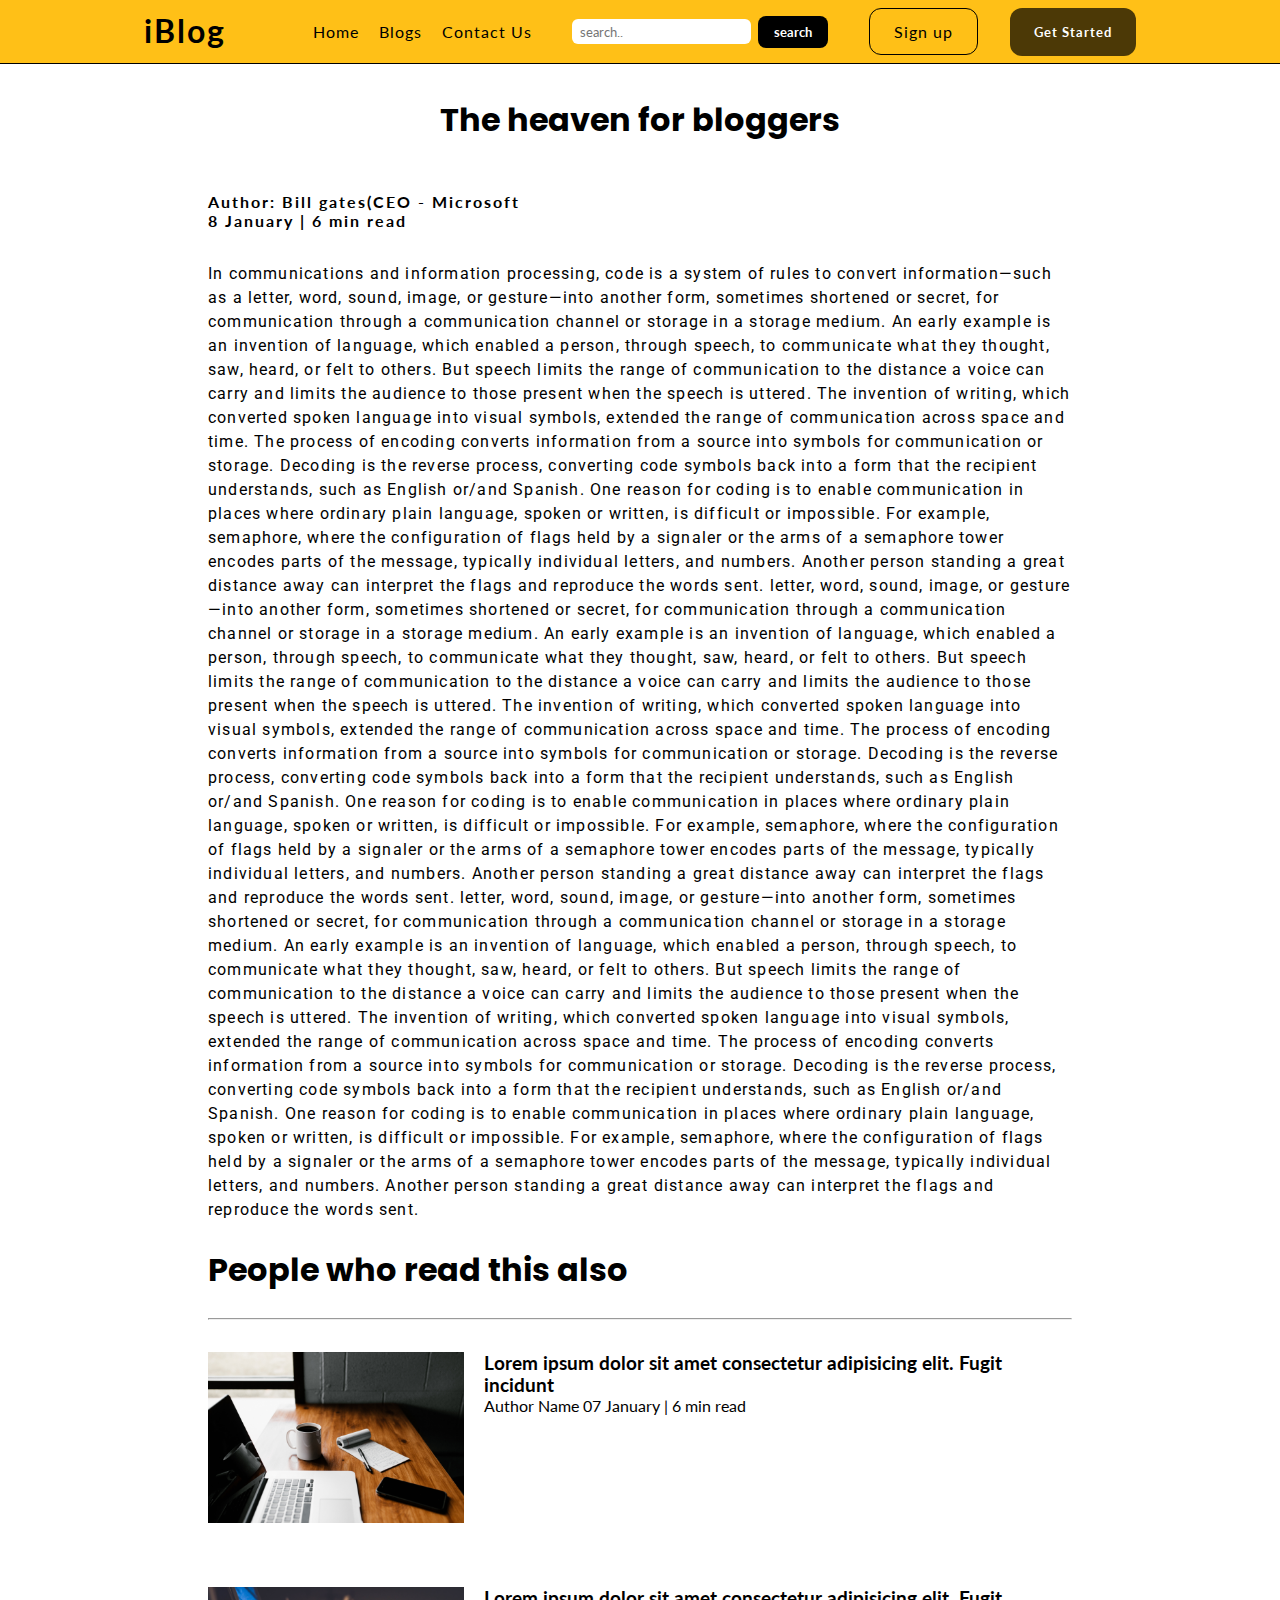
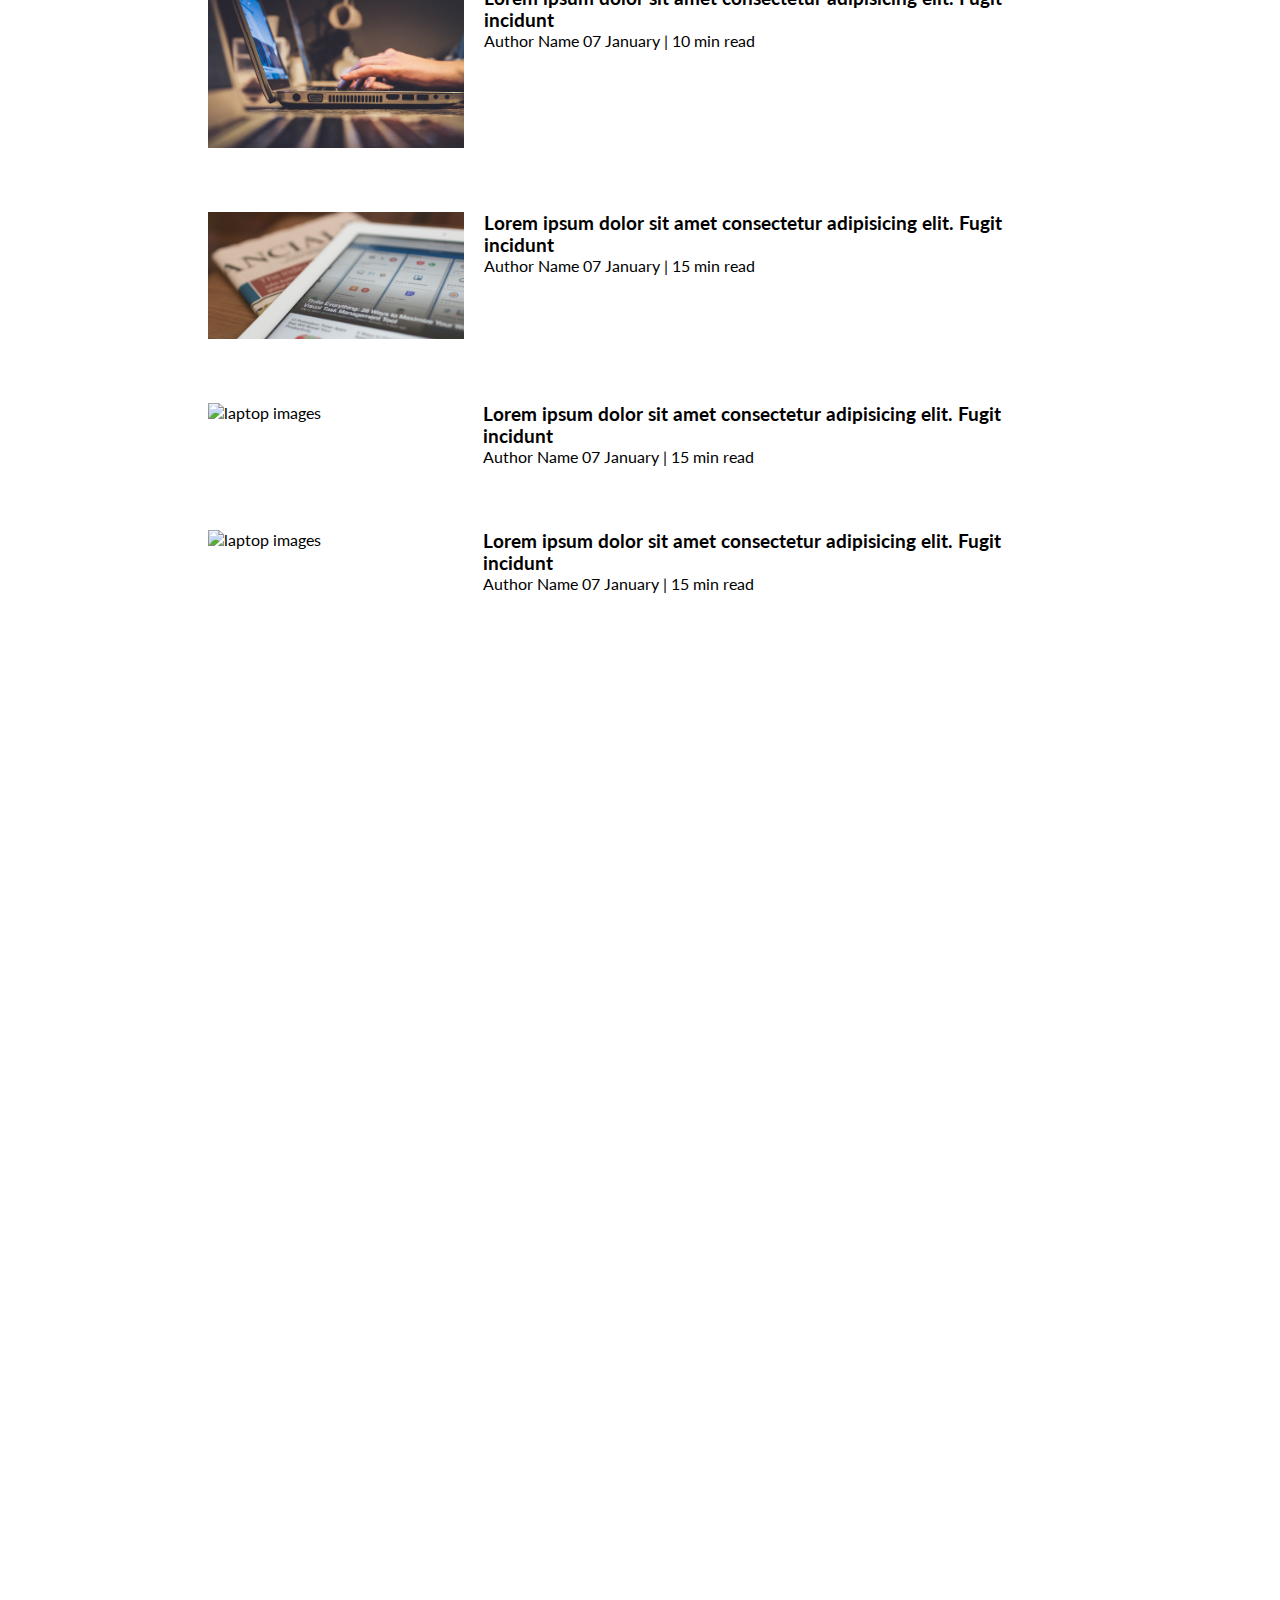
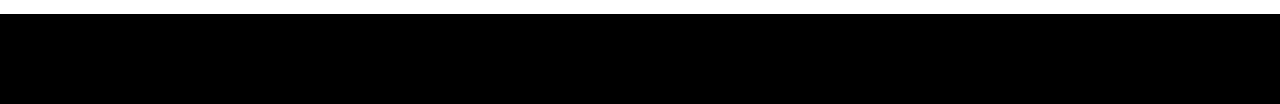
==== blog.html @ 00a7b02b "Add files via upload" ====
<!DOCTYPE html>
<html lang="en">

<head>
    <meta charset="UTF-8">
    <meta http-equiv="X-UA-Compatible" content="IE=edge">
    <meta name="viewport" content="width=device-width, initial-scale=1.0">
    <title>iBlog-Heaven for bloggers</title>
    <link rel="stylesheet" href="css/styles.css">
    <link rel="stylesheet" href="css/utility.css">
    <link rel="stylesheet" href="css/signIn.css">
    <link rel="stylesheet" href="css/media.css">

    <!-- Fonts Awesome link -->
    <script src="https://kit.fontawesome.com/3bf8c869a3.js" crossorigin="anonymous"></script>

</head>

<body>
    <!-- nav bar -->
    <nav class="navigation  marginAuto">

        <div class="brand">
               <h1 class="brand-text"><a href="/">iBlog</a></h1>
           </div>
       <div class="left">
           <ul class="left-item-list ">
               <li class="left-list"><a href="/" class="left-list-links">Home</a></li>
               <li class="left-list"><a href="blog.html" class="left-list-links">Blogs</a></li>
               <li class="left-list"><a href="contact.html" class="left-list-links">Contact Us</a></li>
           </ul>
       </div>


           <div class="search-container">

               <form action="/search.html" method="get">
               <input type="text" name="query" id="search" placeholder="search..">
               <button class="btn">search</button>
               </form>
           </div>

       <div class="right">
           <a href="/signIn.html" class="sign">Sign up</a>
           <a href="" class="getStarted btn">Get Started</a>
       </div>
       
       <i class="fa-solid fa-bars"  id="nav-toggler"></i>
    
   </nav>

    <!-- main content -->

    <main class="content max-width-2 marginAuto">
        <!-- first slide -->

        <!-- Home  blogs section-->
        <section class=" fullScreenBlogs">

            <h2 class="articles-heading Blog-article">The heaven for bloggers</h2> 
            
          
            <div class="author-detail">
           <span class="author">Author: Bill gates(CEO - Microsoft</span>
            <span class="date-and-time">8 January | 6 min read</span>
            </div>
           

            <p class="blog-para">In communications and information processing, code is a system of rules to convert information—such as a
                letter, word, sound, image, or gesture—into another form, sometimes shortened or secret, for
                communication through a communication channel or storage in a storage medium. An early example is an
                invention of language, which enabled a person, through speech, to communicate what they thought, saw,
                heard, or felt to others. But speech limits the range of communication to the distance a voice can carry
                and limits the audience to those present when the speech is uttered. The invention of writing, which
                converted spoken language into visual symbols, extended the range of communication across space and
                time.

                The process of encoding converts information from a source into symbols for communication or storage.
                Decoding is the reverse process, converting code symbols back into a form that the recipient
                understands, such as English or/and Spanish.

                One reason for coding is to enable communication in places where ordinary plain language, spoken or
                written, is difficult or impossible. For example, semaphore, where the configuration of flags held by a
                signaler or the arms of a semaphore tower encodes parts of the message, typically individual letters,
                and numbers. Another person standing a great distance away can interpret the flags and reproduce the
                words sent.
                letter, word, sound, image, or gesture—into another form, sometimes shortened or secret, for
                communication through a communication channel or storage in a storage medium. An early example is an
                invention of language, which enabled a person, through speech, to communicate what they thought, saw,
                heard, or felt to others. But speech limits the range of communication to the distance a voice can carry
                and limits the audience to those present when the speech is uttered. The invention of writing, which
                converted spoken language into visual symbols, extended the range of communication across space and
                time.

                The process of encoding converts information from a source into symbols for communication or storage.
                Decoding is the reverse process, converting code symbols back into a form that the recipient
                understands, such as English or/and Spanish.

                One reason for coding is to enable communication in places where ordinary plain language, spoken or
                written, is difficult or impossible. For example, semaphore, where the configuration of flags held by a
                signaler or the arms of a semaphore tower encodes parts of the message, typically individual letters,
                and numbers. Another person standing a great distance away can interpret the flags and reproduce the
                words sent.
                letter, word, sound, image, or gesture—into another form, sometimes shortened or secret, for
                communication through a communication channel or storage in a storage medium. An early example is an
                invention of language, which enabled a person, through speech, to communicate what they thought, saw,
                heard, or felt to others. But speech limits the range of communication to the distance a voice can carry
                and limits the audience to those present when the speech is uttered. The invention of writing, which
                converted spoken language into visual symbols, extended the range of communication across space and
                time.

                The process of encoding converts information from a source into symbols for communication or storage.
                Decoding is the reverse process, converting code symbols back into a form that the recipient
                understands, such as English or/and Spanish.

                One reason for coding is to enable communication in places where ordinary plain language, spoken or
                written, is difficult or impossible. For example, semaphore, where the configuration of flags held by a
                signaler or the arms of a semaphore tower encodes parts of the message, typically individual letters,
                and numbers. Another person standing a great distance away can interpret the flags and reproduce the
                words sent.
            
            </p>

            <h3 class="articles-heading blog-heading">People who read this also</h3>
            <hr>

            <div class="article blogs">
                <img src="images/laptop.jpg" alt="laptop image">
                <div class="article-content">
                    <a href="blog.html">
                        <h3>Lorem ipsum dolor sit amet consectetur adipisicing elit. Fugit incidunt </h3>
                    </a>
                    <span class="blog-date">Author Name</span>
                    <span class="blog-date">07 January | 6 min read</span>

                </div>
            </div>

            <div class="article blogs">
                <img src="images/laptop1.jpg" alt="laptop image">
                <div class="article-content">
                    <a href="blog.html">
                        <h3>Lorem ipsum dolor sit amet consectetur adipisicing elit. Fugit incidunt </h3>
                    </a>
                    <span class="blog-date">Author Name</span>
                    <span class="blog-date">07 January | 10 min read</span>

                </div>
            </div>

            <div class="article blogs">
                <img src="images/newsPaper.jpg" alt="newsPaper image">
                <div class="article-content">
                    <a href="blog.html">
                        <h3>Lorem ipsum dolor sit amet consectetur adipisicing elit. Fugit incidunt </h3>
                    </a>
                    <span class="blog-date">Author Name</span>
                    <span class="blog-date">07 January | 15 min read</span>

                </div>
            </div>


            <div class="article blogs">
                <img src="https://images.unsplash.com/photo-1488190211105-8b0e65b80b4e?ixlib=rb-4.0.3&ixid=MnwxMjA3fDB8MHxzZWFyY2h8MjN8fGFydGljbGUlMjB3cml0aW5nfGVufDB8fDB8fA%3D%3D&auto=format&fit=crop&w=500&q=60"
                    alt="laptop images">
                <div class="article-content">
                    <a href="blog.html">
                        <h3>Lorem ipsum dolor sit amet consectetur adipisicing elit. Fugit incidunt </h3>
                    </a>
                    <span class="blog-date">Author Name</span>
                    <span class="blog-date">07 January | 15 min read</span>

                </div>
            </div>

            <div class="article blogs">
                <img src="https://images.unsplash.com/photo-1504542227056-9178533a9175?ixlib=rb-4.0.3&ixid=MnwxMjA3fDB8MHxzZWFyY2h8Mzh8fGFydGljbGUlMjB3cml0aW5nfGVufDB8fDB8fA%3D%3D&auto=format&fit=crop&w=500&q=60"
                    alt="laptop images">
                <div class="article-content">
                    <a href="blog.html">
                        <h3>Lorem ipsum dolor sit amet consectetur adipisicing elit. Fugit incidunt </h3>
                    </a>
                    <span class="blog-date">Author Name</span>
                    <span class="blog-date">07 January | 15 min read</span>

                </div>
            </div>


        </section>
    </main>




    <footer class="marginAuto">
        <div class="footer"></div>
    </footer>

    <script src="index.js" charset="UTF-8"></script>
</body>

</html>
---- css/styles.css ----
/* Google fonts */
@import url('https://fonts.googleapis.com/css2?family=Bodoni+Moda:opsz,wght@6..96,400;6..96,900&family=Poppins:wght@400;500&family=Roboto&family=Rubik+Bubbles&family=Ubuntu+Condensed&display=swap');



* {
    margin: 0px;
    padding: 0px;
    box-sizing: border-box;
}

:root {
    --font1: 'Poppins', sans-serif;
    --font2: 'Roboto', sans-serif;
    --font3: 'Ubuntu Condensed', sans-serif;
}

/* nav bar */

.navigation {
    height: 5vw;
    display: flex;
    justify-content: space-between;
    padding: 1rem 9rem;
    background-color: #ffc017;
    align-items: center;
    border-bottom: 1.5px solid black;
    position: sticky;
    top: 0;
    z-index: 2;
}

.brand-text {
    width: 10vw;
    font-size: 2rem;
    letter-spacing: 2px;
    font-weight: bolder;
    font-family: var(--font1);
}

#nav-toggler{
    display: none;
}



/* first slide */

.first-slide {
    display: flex;
    padding-block: 4vw;
    gap: 10vw;
    font-family: var(--font1);
    padding: 1rem;
    height: 20vw;
}



.right-slide img {
    width: 20vw;
}

.left-slide-heading {
    font-size: 2rem;
    padding-block: 1rem;
}

.left-slide p {
    font-size: 1rem;
    letter-spacing: 1px;
    color: grey;
}

.horizental {
    padding-bottom: 10px;
}


/* Home articles */

.home-articles {
    height: 180vw;
    padding: 2rem 1rem;
    position: relative;
}

.articles-heading {
    font-family: var(--font1);
    padding-bottom: 5rem;
    font-size: 2rem;
}

.article {
    padding: 2rem 0;
    font-family: var(--font1);
    display: flex;
    gap: 20px;
}


.article h3{
    width: 100%;
}

.article img {
    width: 20vw;
}

.headingAndFilter{
    justify-content: space-between;
}

.filter {
    height: 5vw;
    width: 10vw;
    font-family: var(--font1);
    text-align: center;
    display: flex;
    flex-direction: column;
    gap: 1rem;
    align-items: center;

}

.filter div{
    height: 2vw;
}



input[type="radio"] {
    margin-right: 0.5rem;
}

.filter h3 {
    margin-bottom: 0.5rem;
}











.footer {
    height: 10vh;
    background-color: black;
    display: flex;
    align-items: center;
}
---- css/utility.css ----
@import url('https://fonts.googleapis.com/css2?family=Bodoni+Moda:opsz,wght@6..96,400;6..96,900&family=Poppins:wght@400;500&family=Roboto&family=Rubik+Bubbles&family=Ubuntu+Condensed&display=swap');


:root {
    --font1: 'Poppins', sans-serif;
    --font2: 'Roboto', sans-serif;
    --font3: 'Ubuntu Condensed', sans-serif;
}


.flex {
    display: flex;
}

.max-width-1 {
    max-width: 80vw;
}

.max-width-2 {
    max-width: 70vw;
}

.marginAuto {
    margin: auto;
}

.btn {
    padding: 0.5rem 1rem;
    border-radius: 8px;
    font-size: 0.8rem;
    border: none;
    font-weight: bolder;
    background-color: black;
    color: white;
    cursor: pointer
}

input[type="text"] {
    height: 2vw;
    width: 14vw;
    border-radius: 6px;
    border: none;
    padding: 0.5rem;
    margin-right: 0.2rem;
}

.getStarted {
    padding: 1rem 1.5rem;
    border-radius: 12px;
    background-color: rgba(0, 0, 0, 0.7);
    transition: 0.2s ease-in-out;
}

.getStarted:hover {
    background-color: black;

}

.sign {
    padding: 0.8rem 1.5rem;
    border-radius: 12px;
    border: 0.8px solid black;
    transition: 0.3s ease-in-out;
}

.sign:hover {
    border: 1px solid white;
}



li {
    list-style-type: none;
}

a {
    text-decoration: none;
    color: black;
}

.left {
    display: flex;
}

.left-item-list {
    display: flex;
    gap: 20px;
    font-family: var(--font3);
    letter-spacing: 1px;
    align-items: center;
    transition: 0.2s ease-in-out;
}

.left-list {
    transition: 0.2s ease-in-out;
    text-align: center;
    align-items: center;
}

.left-list:hover {
    font-weight: bolder;
    border-bottom: 2px solid grey;
}



.right {
    display: flex;
    gap: 2rem;
    font-family: var(--font3);
    letter-spacing: 1px;
    align-items: center;
}


/* Classes for blog page */

.author-detail {
    margin: 2rem 0;
    font-weight: bold;
    font-family: var(--font3);
    letter-spacing: 2px;
}

.author-detail span {
    display: block;
}


.blog-heading {
    padding-block: 1.5rem;
}


.fullScreenBlogs {
    height: 350vh;
    padding: 2rem 1rem;
    position: relative;
}


.blog-para {
    line-height: 1.5;
    letter-spacing: 1.2px;
    font-family: var(--font2);
    text-align: start;
}



.Blog-article {
    text-align: center;
    padding-bottom: 1rem;
}
---- css/signIn.css ----
@import url('https://fonts.googleapis.com/css2?family=Lato:wght@400;700&family=Montserrat:wght@300;400;700;800;900&family=Ubuntu:wght@400;700&display=swap');



* {
    margin: 0px;
    padding: 0px;
    box-sizing: border-box;
    font-family: 'Lato', sans-serif;
    ;
}

.outer-box {
    width: 100%;
    height: 100vh;
    background-color: #1B1b32CC;

}

.inner-box {
    width: 400px;
    margin: 0 auto;
    position: relative;
    top: 50%;
    transform: translateY(-50%);
    padding: 20px 40px;
    background-color: #DDD;
    border-radius: 8px;
    z-index: 2;
}

.signup-header h1 {
    font-size: 2.5rem;
    color: #212121;

}

.signup-header p {
    font-size: 1rem;
    color: #555;
}

.Signup-body {
    margin: 20px 0px;
}

.Signup-body p {
    margin: 10px 0px;
}

.Signup-body p label {
    display: block;
    font-weight: bold;
}

.Signup-body p input {
    width: 100%;
    padding: 10px;
    border: 2px solid #cccc;
    border-radius: 6px;
    font-size: 1rem;
    margin-top: 4px;
}

.Signup-body p input[type="submit"] {
    background-color: #3498db;
    border: none;
    color: white;
    cursor: pointer;
}

.Signup-body p input[type="submit"]:hover {
    background-color: #063a5e;
}

.signup-footer p {
    color: #555;
    text-align: center;

}

.signup-footer p a {
    color: #063a5e;
}
---- css/media.css ----
/* for small laptops */

@media screen and (max-width:1024px) {

    .contact-content {
        height: 70vw;
    }


    .navigation {
        padding: 1rem 4vw;
    }

    .btn {
        padding: 0.5rem 1rem;
    }

    .sign {
        padding: 0.2rem 0.8rem;
    }

    .home-articles {
        height: 180vw;
    }

    .first-slide {
        padding-bottom: 20vw;
    }

    .fullScreenBlogs {
        height: 370vh;
    }


}


/* media query for tablets */

@media screen and (max-width:813px) {

    .navigation {
        height: 6vw;
        padding: 1rem 2vw;

    }

    .left {
        gap: 1rem;
    }

    .left-item-list {
        gap: 0.5rem;
    }

    .right {
        gap: 1rem;
    }

    .btn {
        padding: 0.4rem 0.8rem;
    }


    .first-slide {
        height: 60vh;
    }

    .home-articles {
        height: 200vw;
    }

    .contact-content {
        height: 90vw;
    }

    .contact-content input[type="text"] {

        height: 4vw;
    }

    input[type="number"] {
        height: 4vw;
    }

    .fullScreenBlogs {
        height: 520vh;
    }

}


/* media query for large mobile and medium mobile phones */

@media screen and (max-width:731px) {

    #nav-toggler {
        display: inherit;
    }



    .left-item-list {
        flex-direction: column;
        position: absolute;
        top: 100%;
        background-color: black;
        width: 100vw;
        right: 0;
        padding-block: 1rem;
        left: -100%;
    }

    .left-item-list a {
        color: white;

    }

    .active {
        left: 0;
    }

    .home-articles {
        height: 250vw;

    }

    .contact-content {
        height: 100vw;
    }

    .contact-content input[type="text"] {

        height: 4vw;
    }

    input[type="number"] {
        height: 4vw;
    }

    .fullScreenBlogs {
        height: 550vh;
    }

}

/* media querys */

@media screen and (max-width:610px) {

    .first-slide .right-slide {
        display: none;

    }

    .first-slide {
        height: 40vh;
    }



    .contact-content {
        height: 130vw;
    }

    .fullScreenBlogs {
        height: 650vh;
    }




}



/* media query for phones */

@media screen and (max-width: 425px) {

    .home-articles {
        height: 680vw;
    }

    .right {
        display: none;
    }

    .search-container input[type="text"] {
        width: 30vw;
        height: 5vw;
    }

    .first-slide {
        height: 60vh;
    }

    .article {
        flex-direction: column;
    }

    .article img {
        width: 50vw;
    }

    .filter {
        flex-direction: row;
        gap: 0.7rem;
        margin-right: 5vw;
    }

    .filter div{
        height: 5vw;
    }

    .headingAndFilter{
        flex-direction: column;
    }

    .fullScreenBlogs{
    height: 920vh;
    }

    .blog-para{
        width: 72vw;
    }

    .contact-heading{
        font-size: 2rem;
    }


    .contact-content{
        height: 130vh;
    }


    .contact-content input[type="text"] {

        height: 5vw;
    }

    input[type="number"] {
        height: 5vw;
    }

}

@media screen and (max-width:375px) {
    
 .home-articles{
  height: 710vw;
 }

 .fullScreenBlogs{
    height: 960vh;
 }

 .contact-content input[type="text"] {

    height: 7vw;
}

input[type="number"] {
    height: 7vw;
}

.max-width-2{
    max-width: 90vw;
}



}

@media screen and (max-width:320px) {
    
    
    .home-articles{
        height: 810vw;
       }
      
       .fullScreenBlogs{
          height: 1080vh;
       }



}
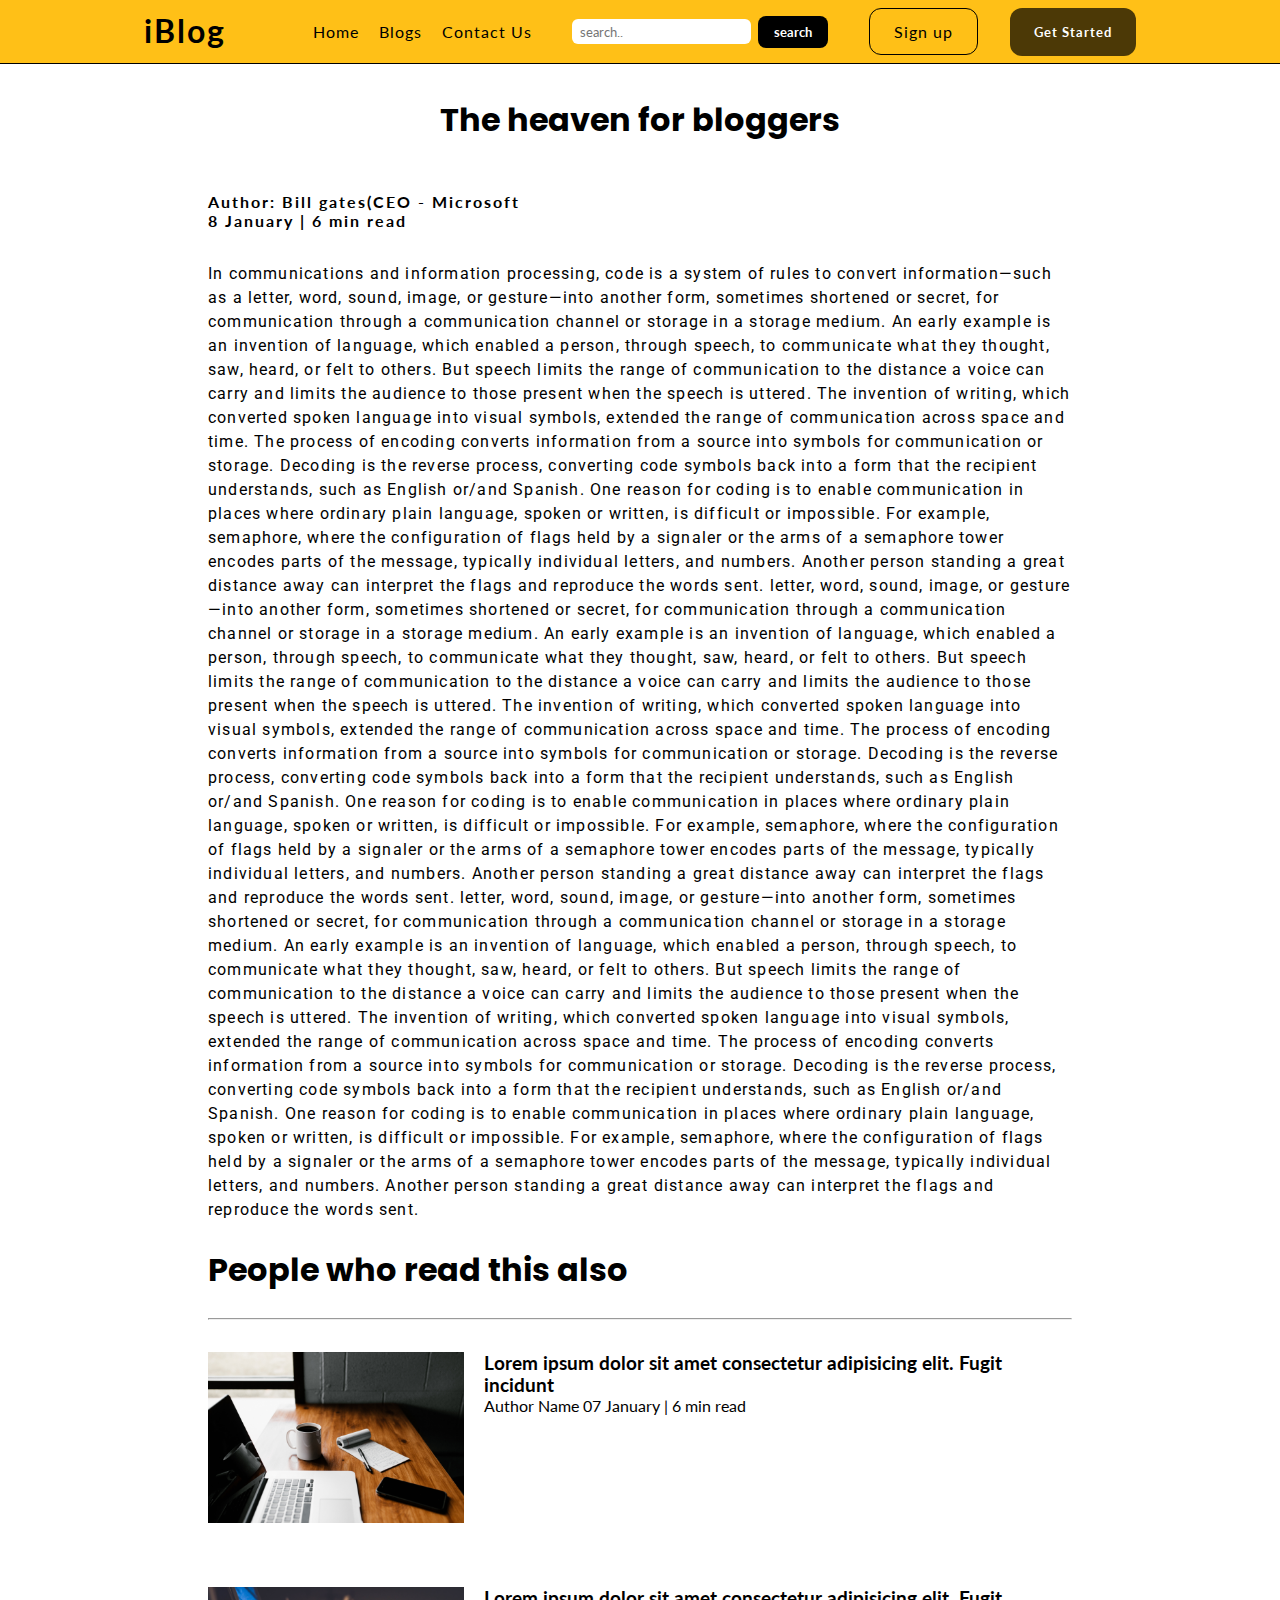
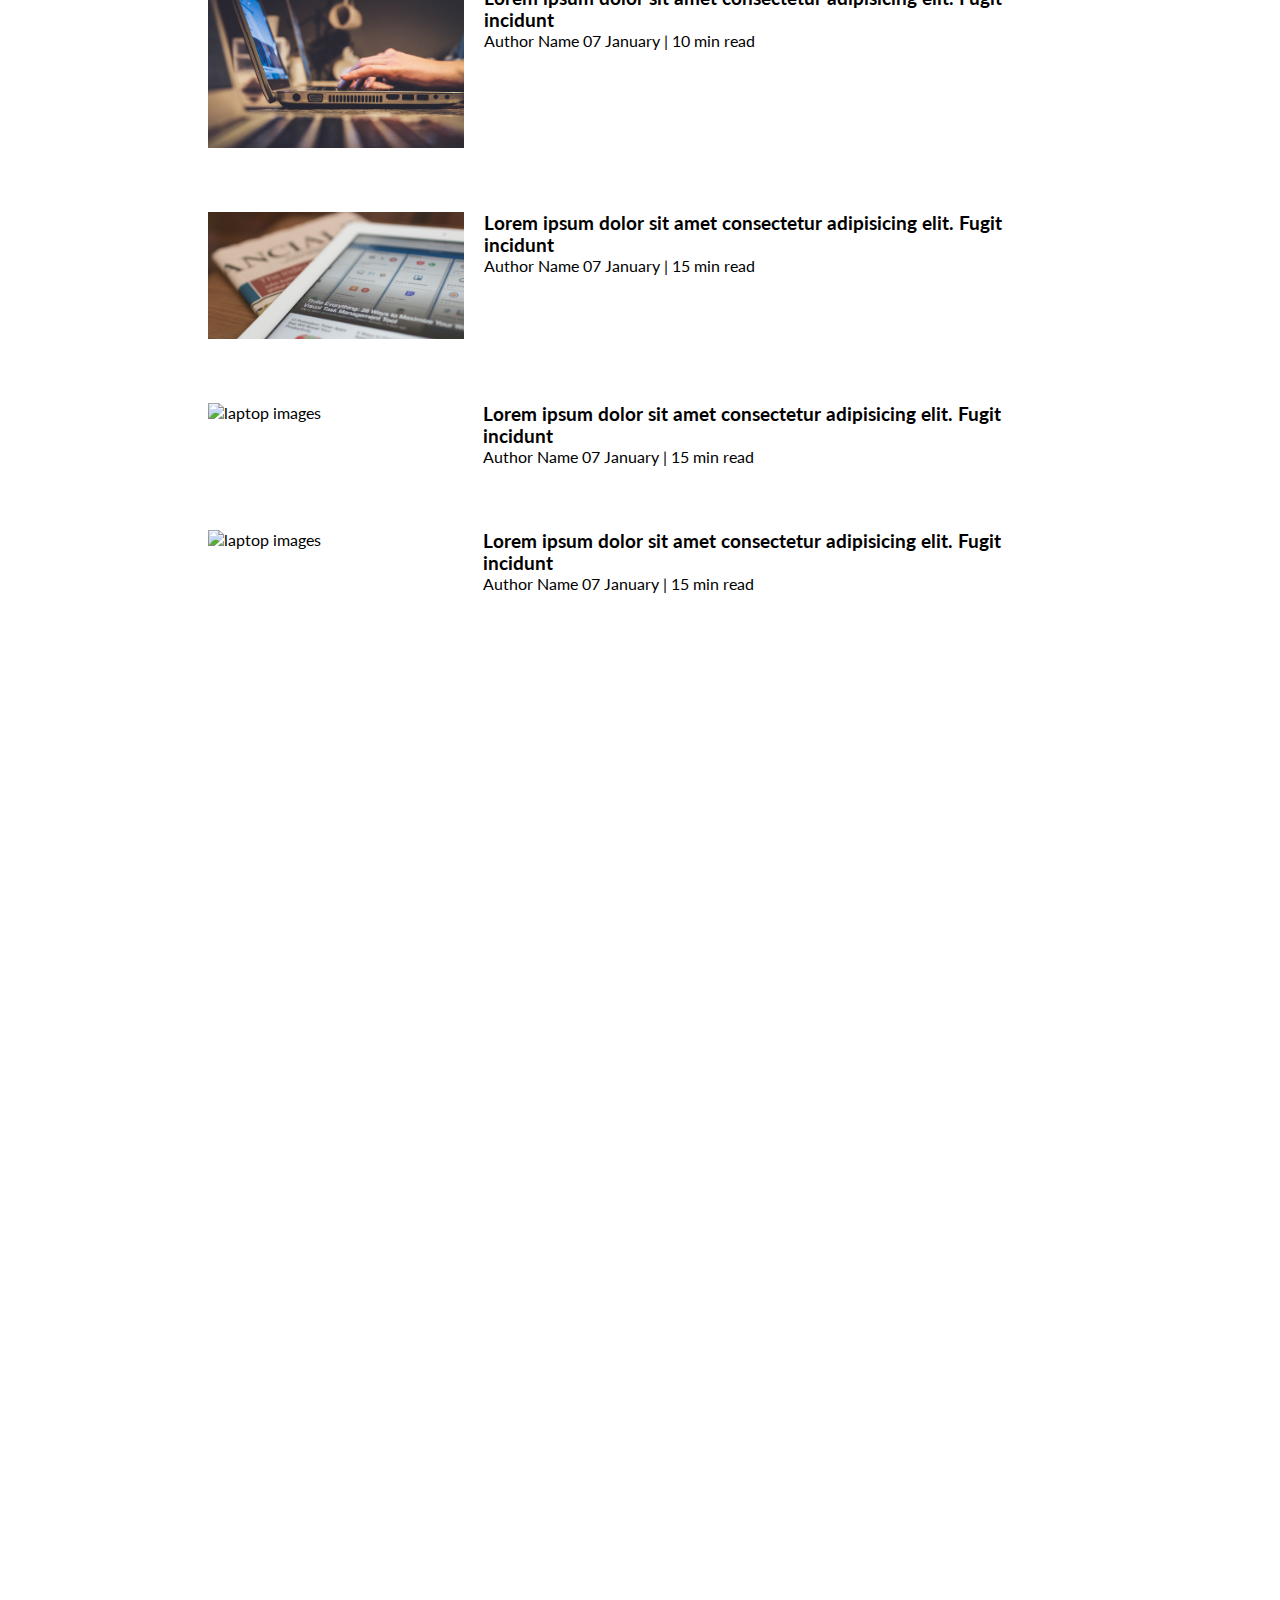
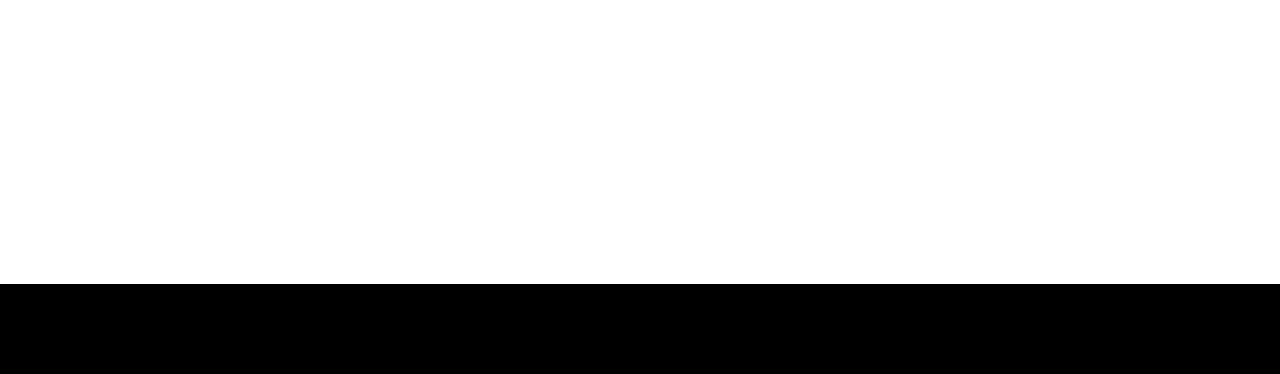
==== commit 95967401: "Update blog.html" ====
--- a/blog.html
+++ b/blog.html
@@ -21,11 +21,11 @@
     <nav class="navigation  marginAuto">
 
         <div class="brand">
-               <h1 class="brand-text"><a href="/">iBlog</a></h1>
+               <h1 class="brand-text"><a href="index.html">iBlog</a></h1>
            </div>
        <div class="left">
            <ul class="left-item-list ">
-               <li class="left-list"><a href="/" class="left-list-links">Home</a></li>
+               <li class="left-list"><a href="index.html" class="left-list-links">Home</a></li>
                <li class="left-list"><a href="blog.html" class="left-list-links">Blogs</a></li>
                <li class="left-list"><a href="contact.html" class="left-list-links">Contact Us</a></li>
            </ul>
@@ -201,4 +201,4 @@
     <script src="index.js" charset="UTF-8"></script>
 </body>
 
-</html>+</html>
--- a/css/styles.css
+++ b/css/styles.css
@@ -80,7 +80,7 @@
 /* Home articles */
 
 .home-articles {
-    height: 180vw;
+    height: 170vw;
     padding: 2rem 1rem;
     position: relative;
 }
@@ -152,4 +152,4 @@
     background-color: black;
     display: flex;
     align-items: center;
-}+}
--- a/css/utility.css
+++ b/css/utility.css
@@ -133,7 +133,7 @@
 
 
 .fullScreenBlogs {
-    height: 350vh;
+    height: 380vh;
     padding: 2rem 1rem;
     position: relative;
 }
@@ -151,4 +151,4 @@
 .Blog-article {
     text-align: center;
     padding-bottom: 1rem;
-}+}
